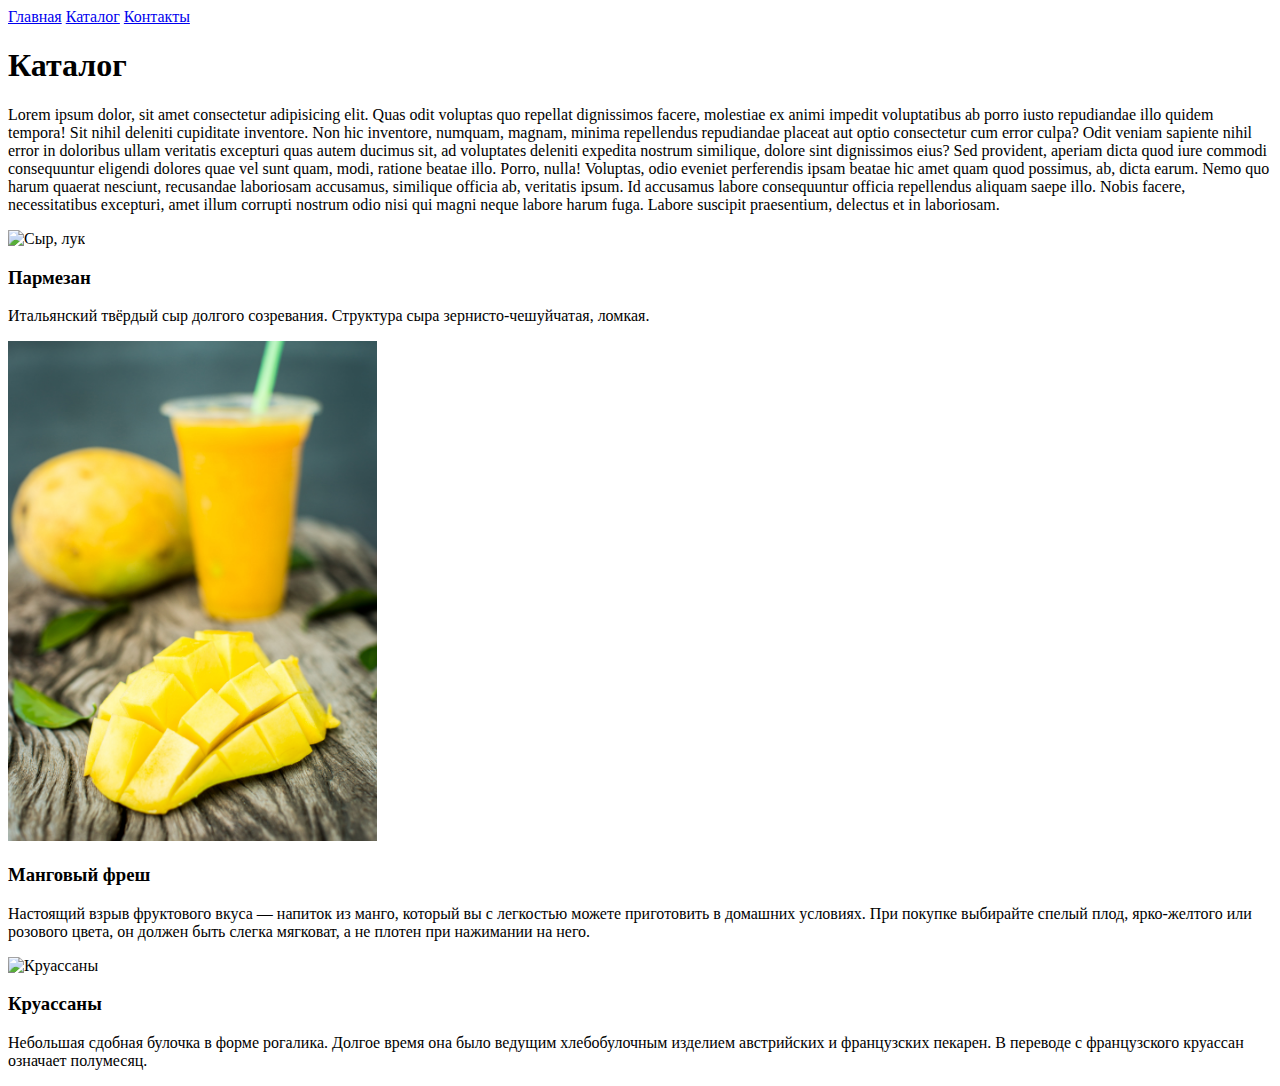
==== catalog/catalog.html @ 9e6f9643 "22.49" ====
<!DOCTYPE html>
<html lang="en">
  <head>
    <meta charset="UTF-8" />
    <meta http-equiv="X-UA-Compatible" content="IE=edge" />
    <meta name="viewport" content="width=device-width, initial-scale=1.0" />
    <title>Каталог</title>
  </head>
  <body>
    <a href="../index.html">Главная</a>
    <a href="catalog.html">Каталог</a>
    <a href="#">Контакты</a>
    <h1>Каталог</h1>
    <p>
      Lorem ipsum dolor, sit amet consectetur adipisicing elit. Quas odit
      voluptas quo repellat dignissimos facere, molestiae ex animi impedit
      voluptatibus ab porro iusto repudiandae illo quidem tempora! Sit nihil
      deleniti cupiditate inventore. Non hic inventore, numquam, magnam, minima
      repellendus repudiandae placeat aut optio consectetur cum error culpa?
      Odit veniam sapiente nihil error in doloribus ullam veritatis excepturi
      quas autem ducimus sit, ad voluptates deleniti expedita nostrum similique,
      dolore sint dignissimos eius? Sed provident, aperiam dicta quod iure
      commodi consequuntur eligendi dolores quae vel sunt quam, modi, ratione
      beatae illo. Porro, nulla! Voluptas, odio eveniet perferendis ipsam beatae
      hic amet quam quod possimus, ab, dicta earum. Nemo quo harum quaerat
      nesciunt, recusandae laboriosam accusamus, similique officia ab, veritatis
      ipsum. Id accusamus labore consequuntur officia repellendus aliquam saepe
      illo. Nobis facere, necessitatibus excepturi, amet illum corrupti nostrum
      odio nisi qui magni neque labore harum fuga. Labore suscipit praesentium,
      delectus et in laboriosam.
    </p>
    <img
      src="../img/cheese-onions-wooden-board.jpg"
      alt="Сыр, лук"
      height="500"
    />
    <h3>Пармезан</h3>
    <p>
      Итальянский твёрдый сыр долгого созревания. Структура сыра
      зернисто-чешуйчатая, ломкая.
    </p>
    <img
      src="../img/mango-shake-fresh-tropical-fruit-smoothies.jpg"
      alt="Манговый фреш"
      height="500"
    />
    <h3>Манговый фреш</h3>
    <p>
      Настоящий взрыв фруктового вкуса — напиток из манго, который вы с
      легкостью можете приготовить в домашних условиях. При покупке выбирайте
      спелый плод, ярко-желтого или розового цвета, он должен быть слегка
      мягковат, а не плотен при нажимании на него.
    </p>
    <img
      src="../img/croissants-with-cooking-paper.jpg"
      alt="Круассаны"
      height="500"
    />
    <h3>Круассаны</h3>
    <p>
      Небольшая сдобная булочка в форме рогалика. Долгое время она было ведущим
      хлебобулочным изделием австрийских и французских пекарен. В переводе с
      французского круассан означает полумесяц.
    </p>
  </body>
</html>
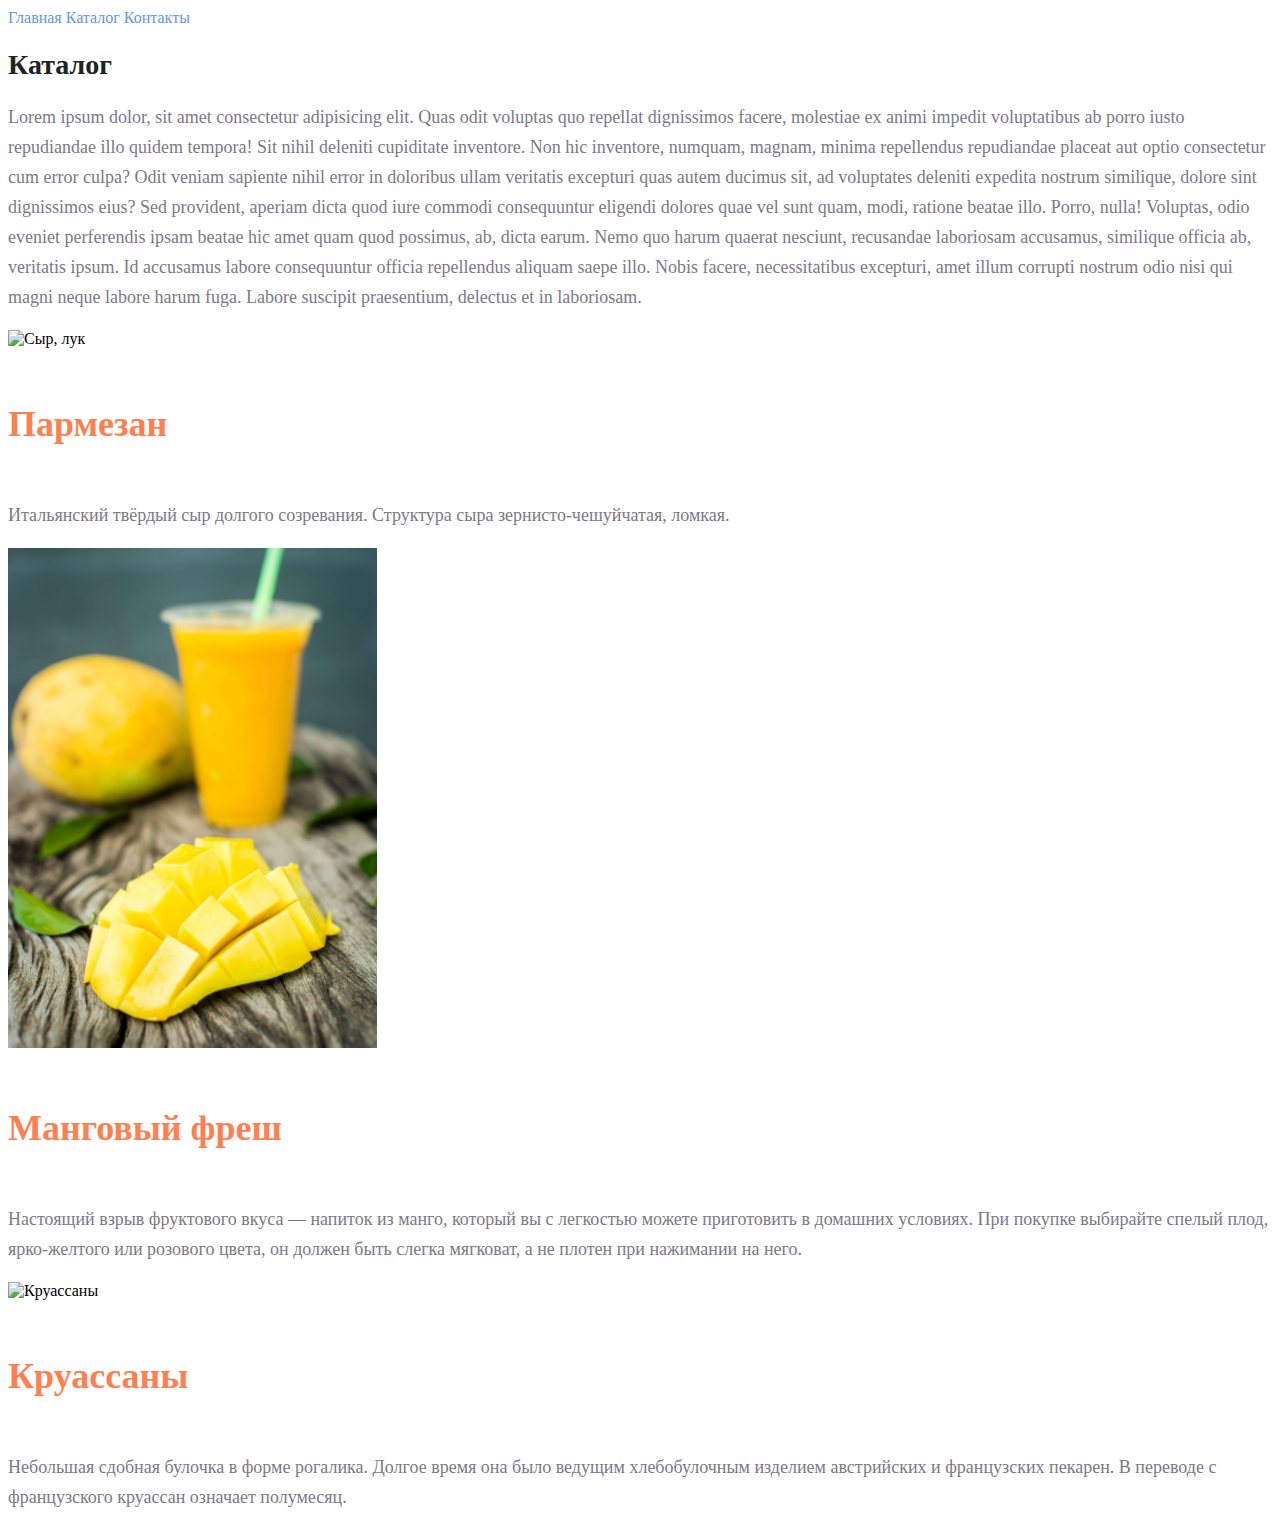
==== commit d20c7830: "Создание CSS" ====
--- a/catalog/catalog.html
+++ b/catalog/catalog.html
@@ -1,17 +1,18 @@
 <!DOCTYPE html>
-<html lang="en">
+<html lang="ru">
   <head>
     <meta charset="UTF-8" />
     <meta http-equiv="X-UA-Compatible" content="IE=edge" />
     <meta name="viewport" content="width=device-width, initial-scale=1.0" />
     <title>Каталог</title>
+    <link rel="stylesheet" href="../css/style.css" />
   </head>
   <body>
-    <a href="../index.html">Главная</a>
-    <a href="catalog.html">Каталог</a>
-    <a href="#">Контакты</a>
-    <h1>Каталог</h1>
-    <p>
+    <a class="menu-link" href="../index.html">Главная</a>
+    <a class="menu-link" href="catalog.html">Каталог</a>
+    <a class="menu-link" href="#">Контакты</a>
+    <h1 class="page-title">Каталог</h1>
+    <p class="txt">
       Lorem ipsum dolor, sit amet consectetur adipisicing elit. Quas odit
       voluptas quo repellat dignissimos facere, molestiae ex animi impedit
       voluptatibus ab porro iusto repudiandae illo quidem tempora! Sit nihil
@@ -34,8 +35,8 @@
       alt="Сыр, лук"
       height="500"
     />
-    <h3>Пармезан</h3>
-    <p>
+    <h3 class="subtitle">Пармезан</h3>
+    <p class="txt">
       Итальянский твёрдый сыр долгого созревания. Структура сыра
       зернисто-чешуйчатая, ломкая.
     </p>
@@ -44,8 +45,8 @@
       alt="Манговый фреш"
       height="500"
     />
-    <h3>Манговый фреш</h3>
-    <p>
+    <h3 class="subtitle">Манговый фреш</h3>
+    <p class="txt">
       Настоящий взрыв фруктового вкуса — напиток из манго, который вы с
       легкостью можете приготовить в домашних условиях. При покупке выбирайте
       спелый плод, ярко-желтого или розового цвета, он должен быть слегка
@@ -56,8 +57,8 @@
       alt="Круассаны"
       height="500"
     />
-    <h3>Круассаны</h3>
-    <p>
+    <h3 class="subtitle">Круассаны</h3>
+    <p class="txt">
       Небольшая сдобная булочка в форме рогалика. Долгое время она было ведущим
       хлебобулочным изделием австрийских и французских пекарен. В переводе с
       французского круассан означает полумесяц.
--- a/css/style.css
+++ b/css/style.css
@@ -0,0 +1,28 @@
+a {
+    text-decoration: none;
+ } 
+ .menu-link {
+    color: cornflowerblue;
+    font-size: 16px;
+    line-height: 20px;
+}
+.page-title {
+    color: #222222;
+    font-size: 28px;
+    line-height: 36px;
+    font-weight: bold;
+}
+.txt {
+    font-style: normal;
+    font-weight: 300;
+    font-size: 18px;
+    line-height: 30px;
+    color: #7D7987;
+}
+.subtitle {
+    color: coral;
+    font-style: normal;
+    font-weight: 700;
+    font-size: 36px;
+    line-height: 80px;
+}